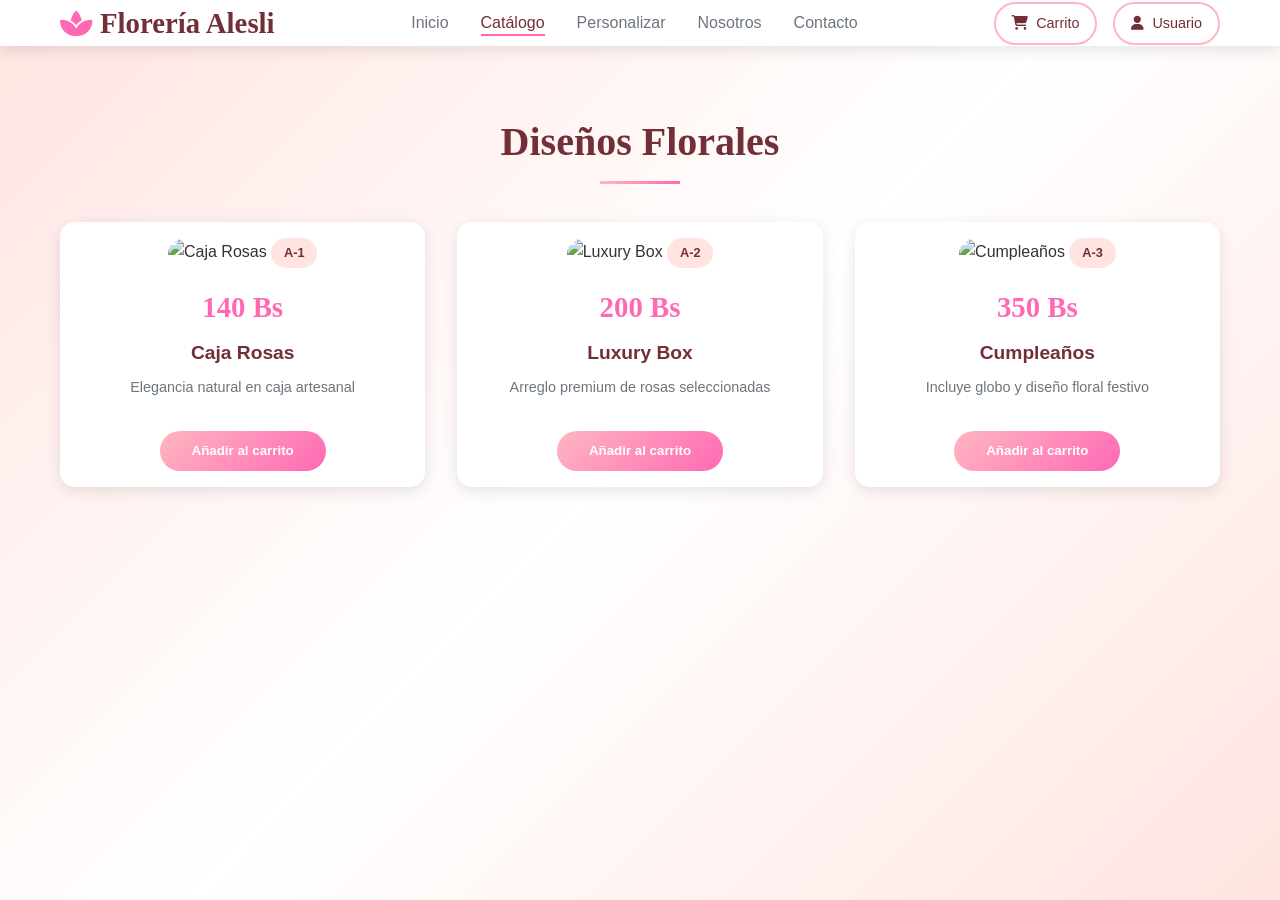
==== frontend/catalogo.html @ 87837b25 "Add files via upload" ====
<!DOCTYPE html>
<html lang="es">
<head>
    <meta charset="UTF-8">
    <meta name="viewport" content="width=device-width, initial-scale=1.0">
    <title>Florería Alesli - Catálogo</title>
    <link rel="stylesheet" href="https://cdnjs.cloudflare.com/ajax/libs/font-awesome/6.4.0/css/all.min.css">
    <style>
        * {
            margin: 0;
            padding: 0;
            box-sizing: border-box;
        }

        :root {
            --pink-light: #FFE4E1;
            --pink-medium: #FFB6C1;
            --pink-dark: #FF69B4;
            --wine: #722F37;
            --fuchsia: #FF00FF;
            --white: #FFFFFF;
            --gray-light: #F8F9FA;
            --gray-medium: #6C757D;
            --shadow: 0 4px 15px rgba(0, 0, 0, 0.1);
            --shadow-hover: 0 8px 25px rgba(0, 0, 0, 0.15);
        }

        body {
            font-family: 'Segoe UI', Tahoma, Geneva, Verdana, sans-serif;
            background: linear-gradient(135deg, #FFE4E1 0%, #FFFFFF 50%, #FFE4E1 100%);
            min-height: 100vh;
            color: #333;
            line-height: 1.6;
        }

        .container {
            max-width: 1200px;
            margin: 0 auto;
            padding: 0 20px;
        }

        /* Header Styles */
        header {
            background: var(--white);
            box-shadow: var(--shadow);
            position: sticky;
            top: 0;
            z-index: 1000;
        }

        nav {
            display: flex;
            justify-content: space-between;
            align-items: center;
            padding: 1rem 0;
        }

        .logo {
            font-family: 'Playfair Display', serif;
            font-size: 1.8rem;
            font-weight: 700;
            color: var(--wine);
            text-decoration: none;
            display: flex;
            align-items: center;
            gap: 0.5rem;
        }

        .logo i {
            color: var(--pink-dark);
        }

        .nav-menu {
            display: flex;
            list-style: none;
            gap: 2rem;
        }

        .nav-menu a {
            text-decoration: none;
            color: var(--gray-medium);
            font-weight: 500;
            transition: color 0.3s ease;
            position: relative;
        }

        .nav-menu a:hover,
        .nav-menu a.active {
            color: var(--wine);
        }

        .nav-menu a::after {
            content: '';
            position: absolute;
            bottom: -5px;
            left: 0;
            width: 0;
            height: 2px;
            background: var(--pink-dark);
            transition: width 0.3s ease;
        }

        .nav-menu a:hover::after,
        .nav-menu a.active::after {
            width: 100%;
        }

        .nav-actions {
            display: flex;
            gap: 1rem;
        }

        .nav-btn {
            background: var(--white);
            border: 2px solid var(--pink-medium);
            color: var(--wine);
            padding: 0.5rem 1rem;
            border-radius: 25px;
            cursor: pointer;
            transition: all 0.3s ease;
            text-decoration: none;
            display: flex;
            align-items: center;
            gap: 0.5rem;
            font-size: 0.9rem;
        }

        .nav-btn:hover {
            background: var(--pink-medium);
            color: var(--white);
            transform: translateY(-2px);
        }

        /* Section Styles */
        section {
            padding: 4rem 0;
        }

        .section-title {
            font-family: 'Playfair Display', serif;
            font-size: 2.5rem;
            color: var(--wine);
            text-align: center;
            margin-bottom: 3rem;
            position: relative;
        }

        .section-title::after {
            content: '';
            position: absolute;
            bottom: -10px;
            left: 50%;
            transform: translateX(-50%);
            width: 80px;
            height: 3px;
            background: linear-gradient(90deg, var(--pink-medium), var(--pink-dark));
        }

        /* Catálogo Section */
        .product-grid {
            display: grid;
            grid-template-columns: repeat(auto-fit, minmax(300px, 1fr));
            gap: 2rem;
            margin-top: 3rem;
        }

        .product-card {
            background: var(--white);
            border-radius: 15px;
            overflow: hidden;
            box-shadow: var(--shadow);
            transition: all 0.3s ease;
            text-align: center;
        }

        .product-card:hover {
            transform: translateY(-5px);
            box-shadow: var(--shadow-hover);
        }

        .product-image {
            width: 100%;
            height: 250px;
            object-fit: cover;
            border-radius: 15px 15px 0 0;
        }

        .product-code {
            display: inline-block;
            background: var(--pink-light);
            color: var(--wine);
            padding: 0.3rem 0.8rem;
            border-radius: 15px;
            font-size: 0.8rem;
            font-weight: 600;
            margin: 1rem 0 0.5rem;
        }

        .product-price {
            font-family: 'Playfair Display', serif;
            font-size: 1.8rem;
            color: var(--pink-dark);
            font-weight: 700;
            margin: 0.5rem 0;
        }

        .product-title {
            font-size: 1.2rem;
            color: var(--wine);
            margin: 0.5rem 0;
            font-weight: 600;
        }

        .product-description {
            color: var(--gray-medium);
            font-size: 0.9rem;
            margin: 0.5rem 1rem 1rem;
            line-height: 1.5;
        }

        .add-to-cart {
            background: linear-gradient(135deg, var(--pink-medium), var(--pink-dark));
            color: var(--white);
            border: none;
            padding: 0.8rem 2rem;
            border-radius: 25px;
            cursor: pointer;
            font-weight: 600;
            transition: all 0.3s ease;
            margin: 1rem;
            display: inline-block;
        }

        .add-to-cart:hover {
            transform: translateY(-2px);
            box-shadow: 0 5px 15px rgba(255, 105, 180, 0.3);
        }

        /* Responsive Design */
        @media (max-width: 768px) {
            .nav-menu {
                display: none;
            }

            .product-grid {
                grid-template-columns: 1fr;
            }

            .section-title {
                font-size: 2rem;
            }
        }

        /* Google Fonts Import */
        @import url('https://fonts.googleapis.com/css2?family=Playfair+Display:wght@400;700&display=swap');
    </style>
</head>
<body>
    <!-- Header -->
    <header>
        <nav class="container">
            <a href="inicio.html" class="logo">
                <i class="fas fa-spa"></i>
                Florería Alesli
            </a>
            
            <ul class="nav-menu">
                <li><a href="inicio.html">Inicio</a></li>
                <li><a href="catalogo.html" class="active">Catálogo</a></li>
                <li><a href="personalizar.html">Personalizar</a></li>
                <li><a href="quienes-somos.html">Nosotros</a></li>
                <li><a href="contacto.html">Contacto</a></li>
            </ul>
            
            <div class="nav-actions">
                <a href="#" class="nav-btn">
                    <i class="fas fa-shopping-cart"></i>
                    Carrito
                </a>
                <a href="#" class="nav-btn">
                    <i class="fas fa-user"></i>
                    Usuario
                </a>
            </div>
        </nav>
    </header>

    <!-- Catálogo Section -->
    <section id="catalogo">
        <div class="container">
            <h2 class="section-title">Diseños Florales</h2>
            
            <div class="product-grid">
                <div class="product-card">
                    <img src="public/img/Caja Rosas.png" alt="Caja Rosas" class="product-image">
                    <span class="product-code">A-1</span>
                    <div class="product-price">140 Bs</div>
                    <h3 class="product-title">Caja Rosas</h3>
                    <p class="product-description">Elegancia natural en caja artesanal</p>
                    <button class="add-to-cart">Añadir al carrito</button>
                </div>
                
                <div class="product-card">
                    <img src="public/img/Luxury Box.png" alt="Luxury Box" class="product-image">
                    <span class="product-code">A-2</span>
                    <div class="product-price">200 Bs</div>
                    <h3 class="product-title">Luxury Box</h3>
                    <p class="product-description">Arreglo premium de rosas seleccionadas</p>
                    <button class="add-to-cart">Añadir al carrito</button>
                </div>
                
                <div class="product-card">
                    <img src="public/img/Cumpleaños.png" alt="Cumpleaños" class="product-image">
                    <span class="product-code">A-3</span>
                    <div class="product-price">350 Bs</div>
                    <h3 class="product-title">Cumpleaños</h3>
                    <p class="product-description">Incluye globo y diseño floral festivo</p>
                    <button class="add-to-cart">Añadir al carrito</button>
                </div>
            </div>
        </div>
    </section>

    <script>
        // Add to cart functionality
        document.querySelectorAll('.add-to-cart').forEach(button => {
            button.addEventListener('click', function() {
                const productCard = this.closest('.product-card');
                const productName = productCard.querySelector('.product-title').textContent;
                
                // Create notification
                const notification = document.createElement('div');
                notification.style.cssText = `
                    position: fixed;
                    top: 20px;
                    right: 20px;
                    background: linear-gradient(135deg, var(--pink-medium), var(--pink-dark));
                    color: white;
                    padding: 1rem 1.5rem;
                    border-radius: 10px;
                    box-shadow: var(--shadow-hover);
                    z-index: 10000;
                    animation: slideIn 0.3s ease;
                `;
                notification.innerHTML = `
                    <strong>✓ ${productName}</strong><br>
                    Añadido al carrito
                `;
                
                document.body.appendChild(notification);
                
                setTimeout(() => {
                    notification.style.animation = 'slideOut 0.3s ease';
                    setTimeout(() => notification.remove(), 300);
                }, 3000);
            });
        });

        // Add animations
        const style = document.createElement('style');
        style.textContent = `
            @keyframes slideIn {
                from {
                    transform: translateX(100%);
                    opacity: 0;
                }
                to {
                    transform: translateX(0);
                    opacity: 1;
                }
            }
            
            @keyframes slideOut {
                from {
                    transform: translateX(0);
                    opacity: 1;
                }
                to {
                    transform: translateX(100%);
                    opacity: 0;
                }
            }
        `;
        document.head.appendChild(style);
    </script>
</body>
</html>
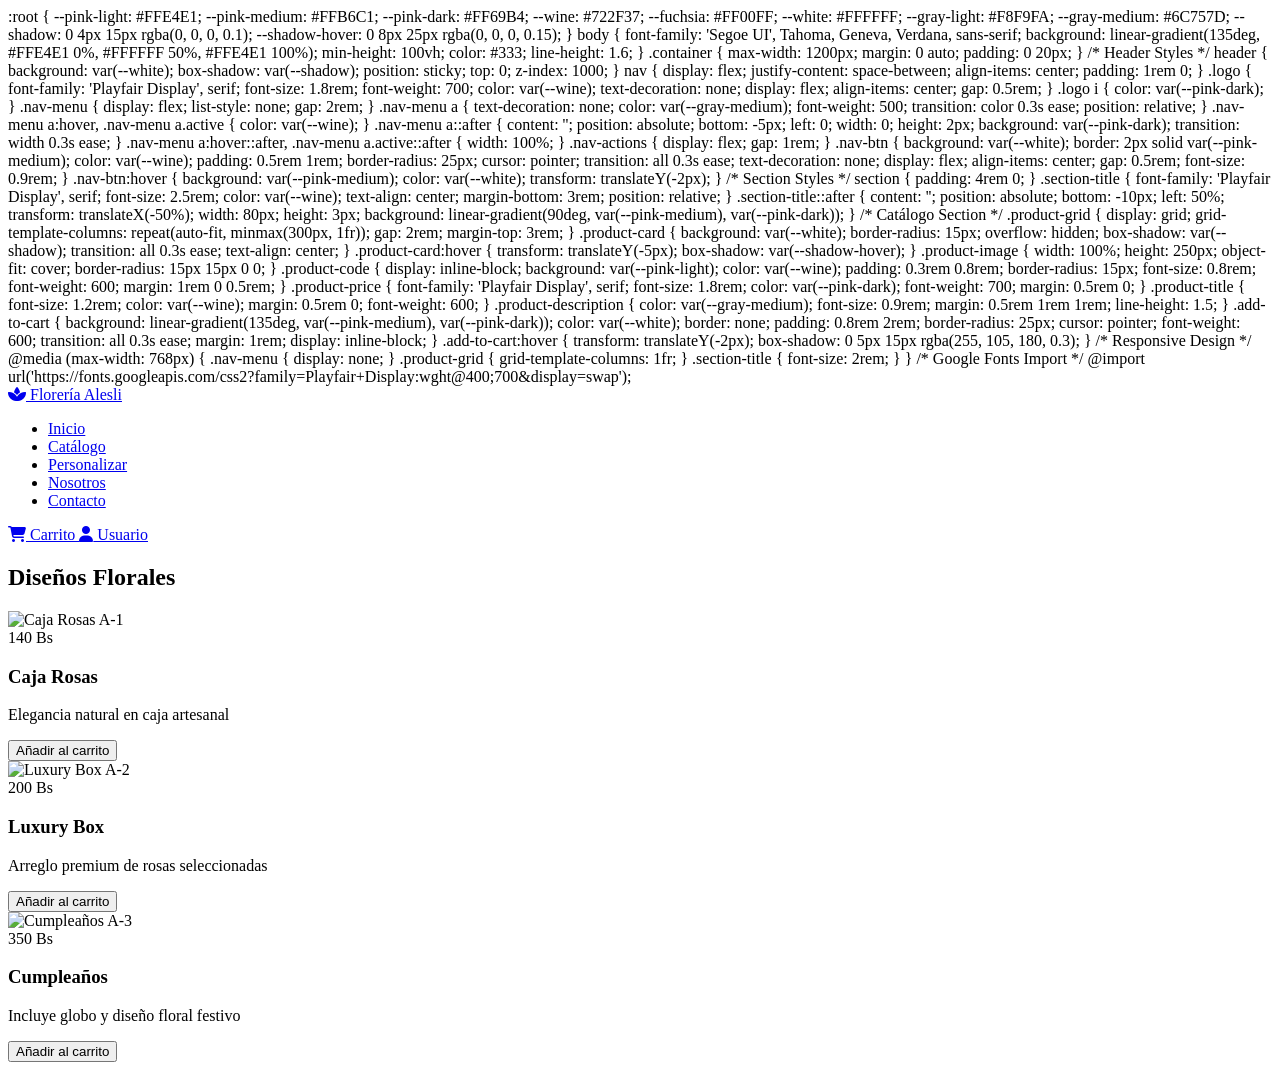
==== commit 25093d97: "Update catalogo.html" ====
--- a/frontend/catalogo.html
+++ b/frontend/catalogo.html
@@ -5,12 +5,7 @@
     <meta name="viewport" content="width=device-width, initial-scale=1.0">
     <title>Florería Alesli - Catálogo</title>
     <link rel="stylesheet" href="https://cdnjs.cloudflare.com/ajax/libs/font-awesome/6.4.0/css/all.min.css">
-    <style>
-        * {
-            margin: 0;
-            padding: 0;
-            box-sizing: border-box;
-        }
+    <link rel="stylesheet" href="catalogo-st.css">
 
         :root {
             --pink-light: #FFE4E1;
@@ -253,7 +248,7 @@
 
         /* Google Fonts Import */
         @import url('https://fonts.googleapis.com/css2?family=Playfair+Display:wght@400;700&display=swap');
-    </style>
+    </link>
 </head>
 <body>
     <!-- Header -->
@@ -321,67 +316,6 @@
         </div>
     </section>
 
-    <script>
-        // Add to cart functionality
-        document.querySelectorAll('.add-to-cart').forEach(button => {
-            button.addEventListener('click', function() {
-                const productCard = this.closest('.product-card');
-                const productName = productCard.querySelector('.product-title').textContent;
-                
-                // Create notification
-                const notification = document.createElement('div');
-                notification.style.cssText = `
-                    position: fixed;
-                    top: 20px;
-                    right: 20px;
-                    background: linear-gradient(135deg, var(--pink-medium), var(--pink-dark));
-                    color: white;
-                    padding: 1rem 1.5rem;
-                    border-radius: 10px;
-                    box-shadow: var(--shadow-hover);
-                    z-index: 10000;
-                    animation: slideIn 0.3s ease;
-                `;
-                notification.innerHTML = `
-                    <strong>✓ ${productName}</strong><br>
-                    Añadido al carrito
-                `;
-                
-                document.body.appendChild(notification);
-                
-                setTimeout(() => {
-                    notification.style.animation = 'slideOut 0.3s ease';
-                    setTimeout(() => notification.remove(), 300);
-                }, 3000);
-            });
-        });
-
-        // Add animations
-        const style = document.createElement('style');
-        style.textContent = `
-            @keyframes slideIn {
-                from {
-                    transform: translateX(100%);
-                    opacity: 0;
-                }
-                to {
-                    transform: translateX(0);
-                    opacity: 1;
-                }
-            }
-            
-            @keyframes slideOut {
-                from {
-                    transform: translateX(0);
-                    opacity: 1;
-                }
-                to {
-                    transform: translateX(100%);
-                    opacity: 0;
-                }
-            }
-        `;
-        document.head.appendChild(style);
-    </script>
+    <script src="catalogo-st.js"></script>
 </body>
 </html>
